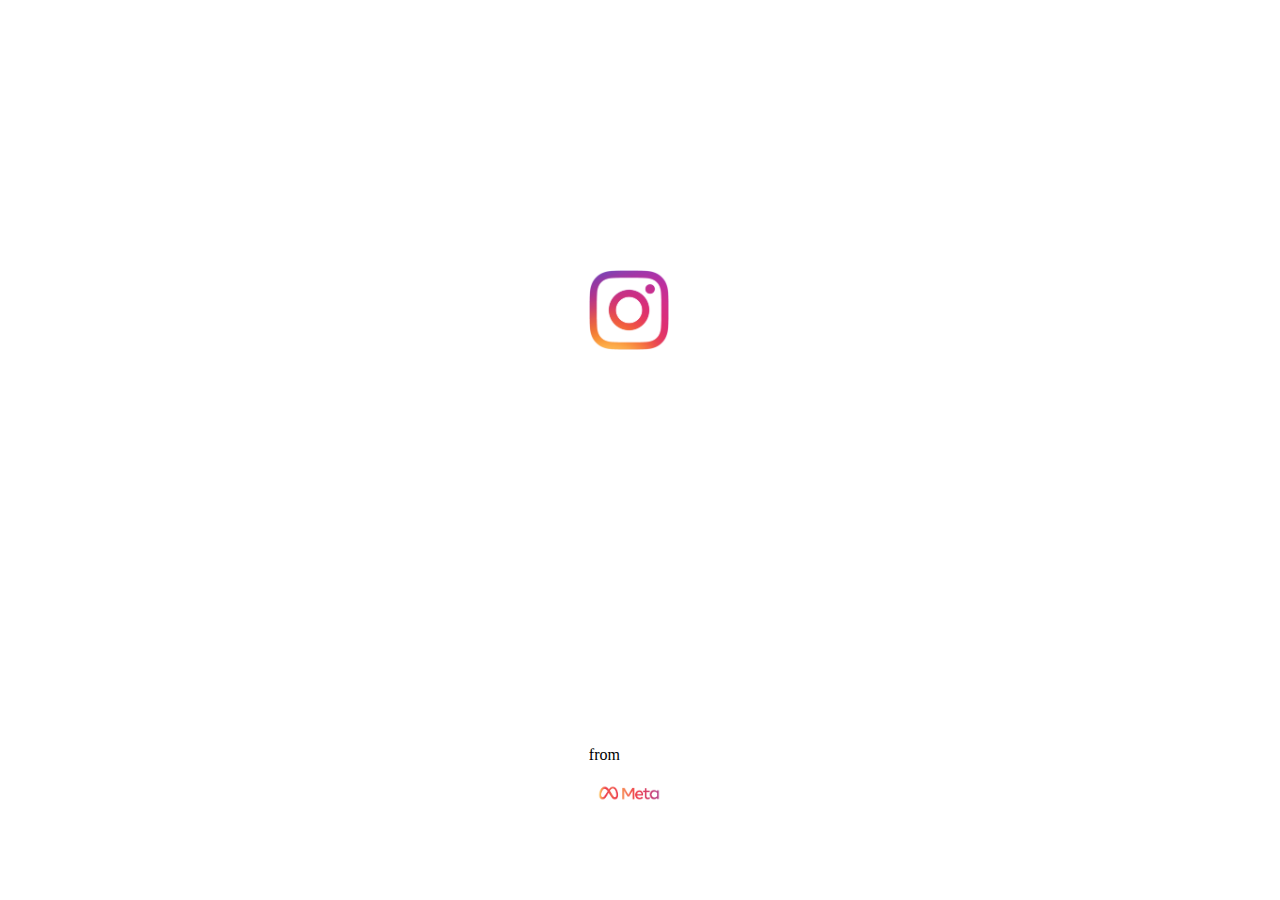
==== index.html @ 5d8829d7 "initial commit" ====
<!DOCTYPE html>
<html lang="en">
<head>
    <meta charset="UTF-8">
    <meta http-equiv="X-UA-Compatible" content="IE=edge">
    <meta name="viewport" content="width=device-width, initial-scale=1.0">
    <title>Instagram</title>
    <!-- CSS only -->
    <link href="https://cdn.jsdelivr.net/npm/bootstrap@5.2.0/dist/css/bootstrap.min.css" rel="stylesheet" integrity="sha384-gH2yIJqKdNHPEq0n4Mqa/HGKIhSkIHeL5AyhkYV8i59U5AR6csBvApHHNl/vI1Bx" crossorigin="anonymous">
    <link rel="stylesheet" href="assets/css/style.css">
</head>
<body>
    <div class="preloader">
        <div class="preloader-main">
            <div class="logo text-center">
                <img src="assets/img/logo-icon.png" width="80" height="auto" alt="logo">
            </div>
            <div class="footer text-center">
                <p>from</p>
                <div class="meta">
                    <img src="assets/img/meta.png" width="80" height="auto" alt="meta logo">
                </div>
            </div>
        </div>
    </div>


    <script src="assets/js/jquery-2.2.4.min.js"></script>
    <!-- <script src="assets/js/main.js"></script> -->
</body>
</html>
---- assets/css/style.css ----
/* Preloader */
.preloader {
    background-color: #fff;
    width: 100%;
    height: 100%;
    position: fixed;
    top: 0;
    left: 0;
    right: 0;
    z-index: 1; 
}

.preloader-main .logo {
    position: absolute;
    top: 30%;
    left: 46%;
}

.preloader-main .footer {
    position: absolute;
    bottom: 10%;
    left: 46%;
}
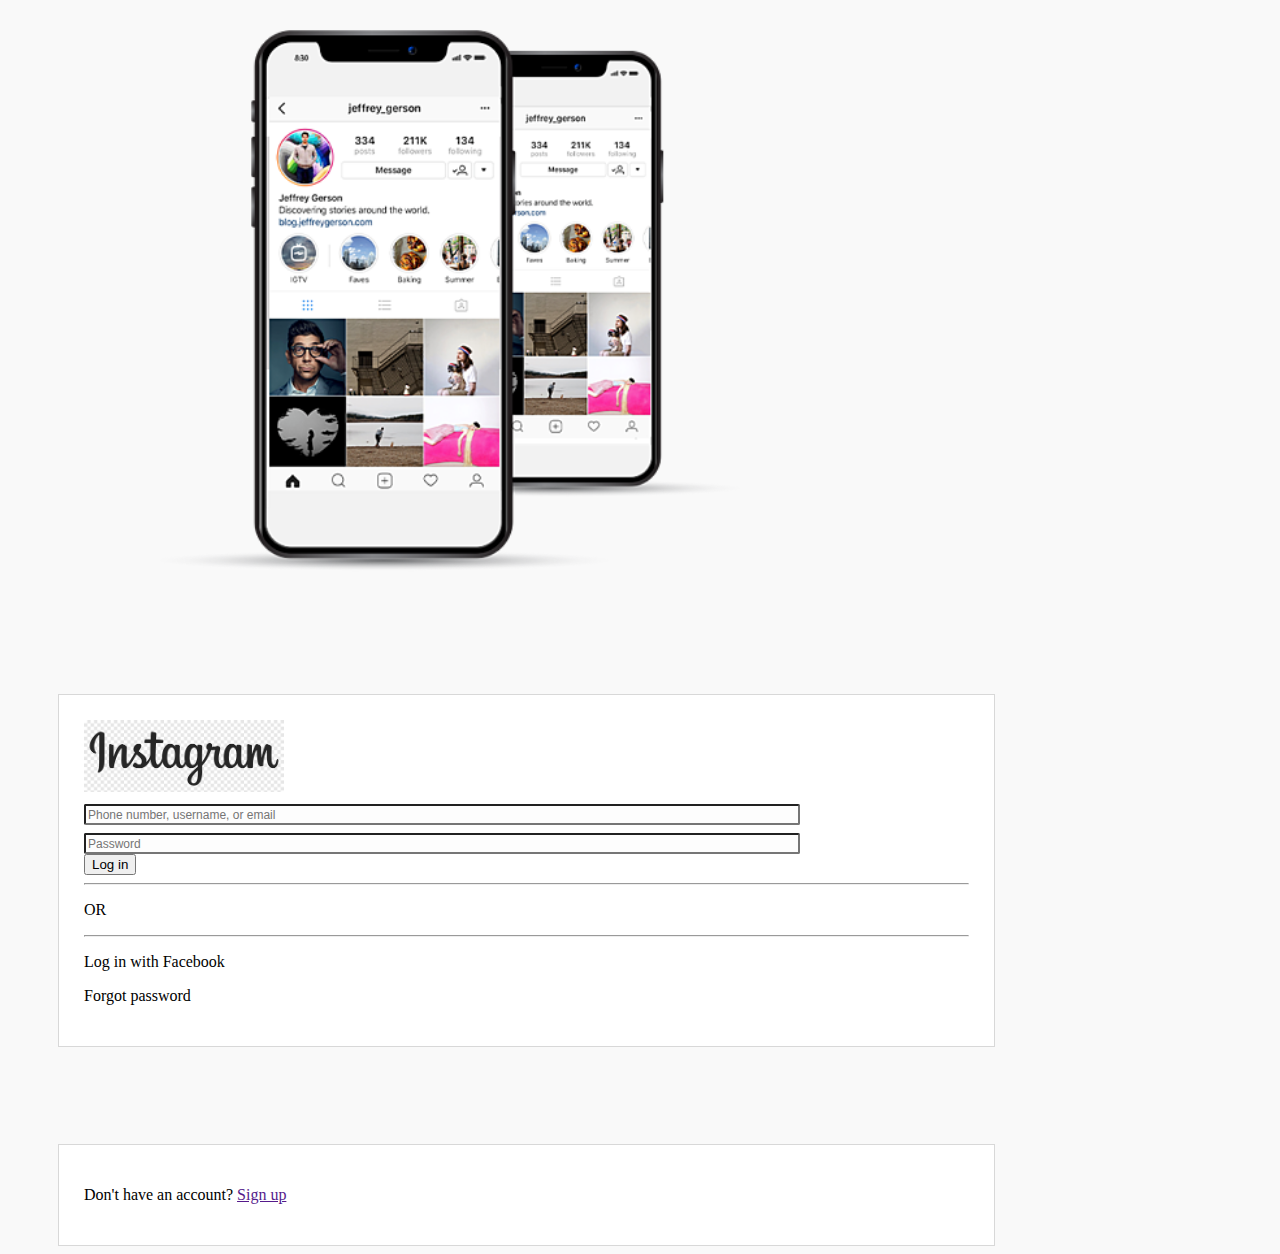
==== commit c7a034cd: "login page" ====
--- a/index.html
+++ b/index.html
@@ -24,8 +24,52 @@
         </div>
     </div>
 
+    <section>
+        <div class="container-fluid main-section mt-3">
+            <div class="row">
+                <div class="col-md-6 login-img">
+                    <div class="image">
+                        <img src="assets/img/instadevice.png" width="780" height="auto" alt="">
+                    </div>
+                </div>
+                <div class="col-md-6 login-form">
+                    <div class="form-section">
+                        <div class="header text-center">
+                            <img src="assets/img/logo.png" width="200" height="auto" alt="">
+                        </div>
+                        <form action="" class="mt-5">
+                            <div class="form-group">
+                                <input type="text" placeholder="Phone number, username, or email" class="form-control">
+                            </div>
+                            <div class="form-group">
+                                <input type="password" placeholder="Password" class="form-control">
+                            </div>
+                            <div class="login-btn">
+                                <input type="submit" value="Log in" class="btn btn-primary btn-sm">
+                            </div>
+                        </form>
+
+                        <div class="alternative d-flex justify-content-center align-items-center">
+                            <hr class="login-hr">
+                            <p>OR</p>
+                            <hr class="login-hr">
+                        </div>
+                        <div class="socials">
+                            <p><i ></i> Log in with Facebook</p>
+                            <p>Forgot password</p>
+                        </div>
+                    </div>
+                    <div class="form-section">
+                        <p>Don't have an account? <a href="">Sign up</a></p>
+                    </div>
+                </div>
+            </div>
+        </div>
+
+    </section>
+
 
     <script src="assets/js/jquery-2.2.4.min.js"></script>
-    <!-- <script src="assets/js/main.js"></script> -->
+    <script src="assets/js/main.js"></script> 
 </body>
 </html>--- a/assets/css/style.css
+++ b/assets/css/style.css
@@ -21,4 +21,34 @@
     position: absolute;
     bottom: 10%;
     left: 46%;
-}+}
+
+body {
+    background: rgb(249, 249, 249);
+}
+
+.login-form .form-section{
+    margin-left: 50px;
+    margin-top: 97px;
+    background: #fff;
+    border: 1px solid rgb(216, 216, 216);
+    padding: 25px;
+    width: 70%;
+}
+
+.login-hr{
+    background: rgb(216, 216, 216) !important;
+}
+
+input.form-control{
+    background:rgb(253, 253, 253);
+    width: 80%;
+    margin-top: 8px;
+    border-radius: 2px;
+}
+input[type="text"]::placeholder{
+    font-size: 12px;
+}
+input[type="password"]::placeholder{
+    font-size: 12px;
+}
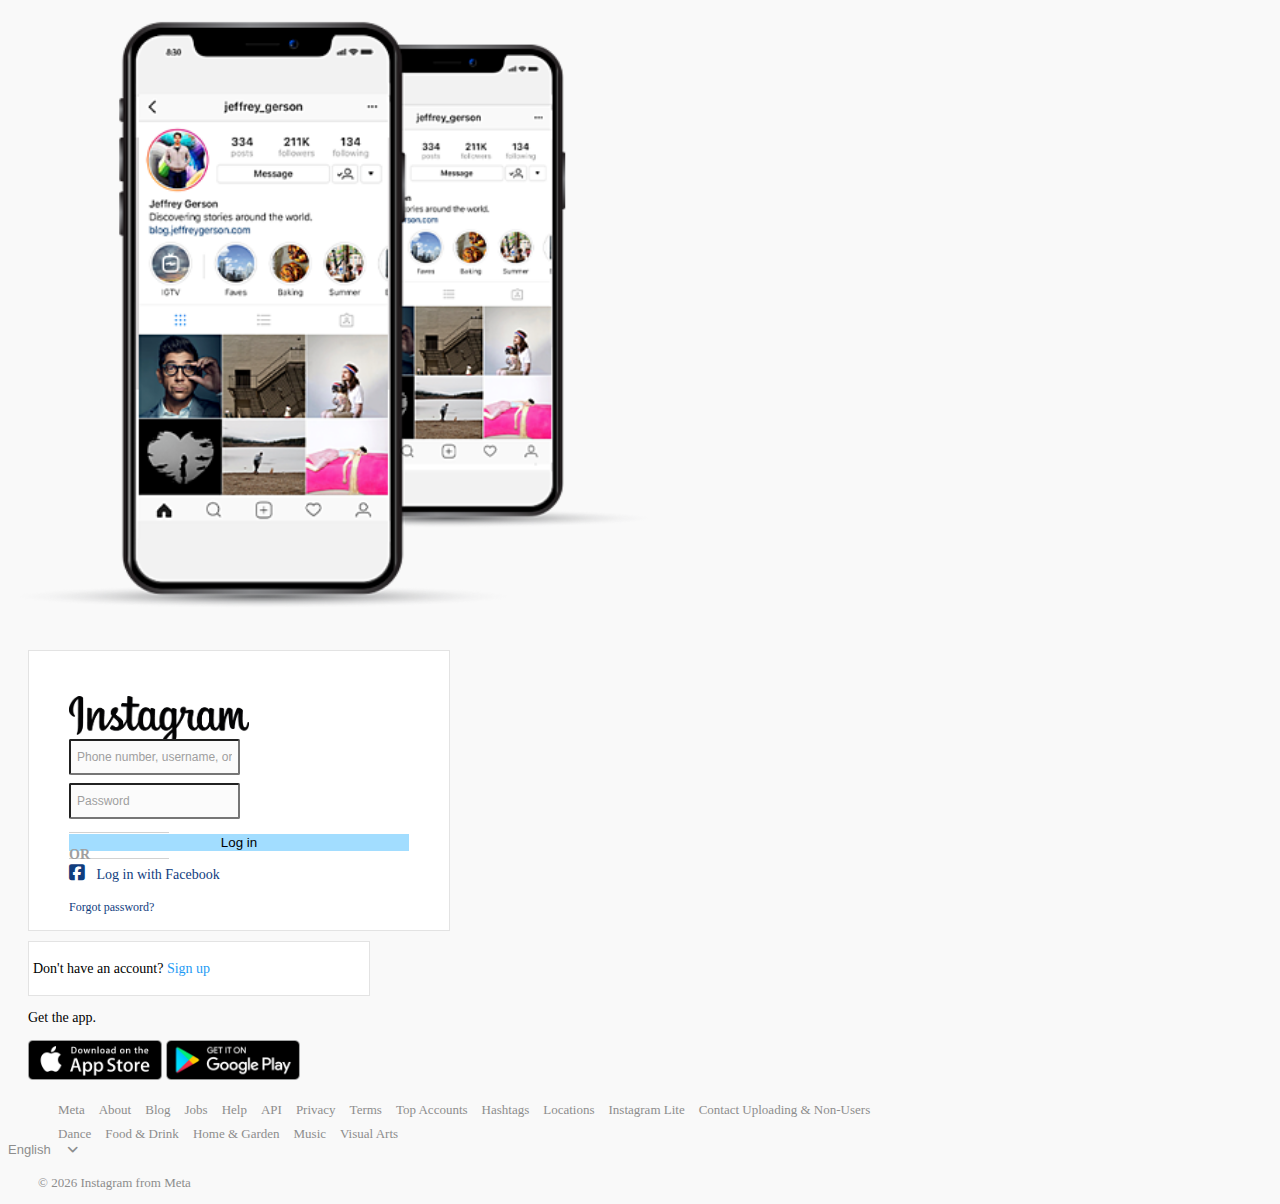
==== commit edcfa096: "Login page completed" ====
--- a/index.html
+++ b/index.html
@@ -7,9 +7,11 @@
     <title>Instagram</title>
     <!-- CSS only -->
     <link href="https://cdn.jsdelivr.net/npm/bootstrap@5.2.0/dist/css/bootstrap.min.css" rel="stylesheet" integrity="sha384-gH2yIJqKdNHPEq0n4Mqa/HGKIhSkIHeL5AyhkYV8i59U5AR6csBvApHHNl/vI1Bx" crossorigin="anonymous">
+    <link rel="stylesheet" href="https://cdnjs.cloudflare.com/ajax/libs/font-awesome/6.1.2/css/all.min.css">
     <link rel="stylesheet" href="assets/css/style.css">
 </head>
 <body>
+    <!-- Preloader -->
     <div class="preloader">
         <div class="preloader-main">
             <div class="logo text-center">
@@ -23,50 +25,111 @@
             </div>
         </div>
     </div>
+    <!-- Preloader end -->
 
+    <!-- Login page -->
     <section>
-        <div class="container-fluid main-section mt-3">
+        <div class="container main-section mt-3">
             <div class="row">
                 <div class="col-md-6 login-img">
                     <div class="image">
-                        <img src="assets/img/instadevice.png" width="780" height="auto" alt="">
+                        <img src="assets/img/instadevice.png" width="650" height="auto" alt="phone image">
                     </div>
                 </div>
                 <div class="col-md-6 login-form">
                     <div class="form-section">
                         <div class="header text-center">
-                            <img src="assets/img/logo.png" width="200" height="auto" alt="">
+                            <img src="assets/img/logo.png" width="180" height="auto" alt="instagram logo">
                         </div>
-                        <form action="" class="mt-5">
-                            <div class="form-group">
+                        <!-- Login form -->
+                        <form action="" class="mt-5 text-center">
+                            <div class="form-group d-flex justify-content-center">
                                 <input type="text" placeholder="Phone number, username, or email" class="form-control">
                             </div>
-                            <div class="form-group">
+                            <div class="form-group d-flex justify-content-center">
                                 <input type="password" placeholder="Password" class="form-control">
                             </div>
                             <div class="login-btn">
                                 <input type="submit" value="Log in" class="btn btn-primary btn-sm">
                             </div>
                         </form>
+                        <!-- Login form end -->
 
-                        <div class="alternative d-flex justify-content-center align-items-center">
-                            <hr class="login-hr">
+                        <div class="alternative d-flex justify-content-between align-items-center mt-3">
+                            <div class="line"></div>
                             <p>OR</p>
-                            <hr class="login-hr">
+                            <div class="line"></div>
                         </div>
-                        <div class="socials">
-                            <p><i ></i> Log in with Facebook</p>
-                            <p>Forgot password</p>
+                        <div class="socials text-center">
+                            <p class="d-flex align-items-center justify-content-center"><i class="fa-brands fa-square-facebook"></i> <span>Log in with Facebook</span></p>
+                            <a href="">Forgot password?</a>
                         </div>
                     </div>
-                    <div class="form-section">
+                    <div class="form-section d-flex justify-content-center align-items-center">
                         <p>Don't have an account? <a href="">Sign up</a></p>
+                    </div>
+                    <!-- Download buttons -->
+                    <div class="form-section download-area text-center">
+                        <p>Get the app.</p>
+                        <div class="stores">
+                            <a href=""><img src="assets/img/as.png" alt="app store"></a>
+                            <a href=""><img src="assets/img/gp.png" alt="play store"></a>
+                        </div>
                     </div>
                 </div>
             </div>
+
+            <!-- Footer -->
+            <div class="footer mt-5">
+                <div class="footer-links text-center">
+                    <ul>
+                        <li><a href="#">Meta</a></li>
+                        <li><a href="#">About</a></li>
+                        <li><a href="#">Blog</a></li>
+                        <li><a href="#">Jobs</a></li>
+                        <li><a href="#">Help</a></li>
+                        <li><a href="#">API</a></li>
+                        <li><a href="#">Privacy</a></li>
+                        <li><a href="#">Terms</a></li>
+                        <li><a href="#">Top Accounts</a></li>
+                        <li><a href="#">Hashtags</a></li>
+                        <li><a href="#">Locations</a></li>
+                        <li><a href="#">Instagram Lite</a></li>
+                        <li><a href="#">Contact Uploading & Non-Users</a></li>
+                    </ul>
+                    <ul>
+                        <li><a href="#">Dance</a></li>
+                        <li><a href="#">Food & Drink</a></li>
+                        <li><a href="#">Home & Garden</a></li>
+                        <li><a href="#">Music</a></li>
+                        <li><a href="#">Visual Arts</a></li>
+                    </ul>
+                </div>
+                <div class="lang-x-copywrite text-center mb-5 d-flex justify-content-center align-items-center">
+                    <div class="lang d-flex justify-content-center align-items-center">
+                        <select name="" id="">
+                            <option value="English">English</option>
+                            <option value="Francais">Francais</option>
+                            <option value="Espagnol">Espagnol</option>
+                            <option value="Igbo">Igbo</option>
+                            <option value="Yoruba">Yoruba</option>
+                            <option value="Hausa">Hausa</option>
+                            <option value="Chinese">Chinese</option>
+                            <option value="Twi">Twi</option>
+                            <option value="Fongbe">Fongbe</option>
+                            <option value="Potugues">Potugues</option>
+                        </select>
+                        <i class="fa-solid fa-angle-down"></i>
+                    </div>
+                    <div class="copywrite">
+                        <p>&copy; <script>document.write(new Date().getFullYear());</script> Instagram from Meta</p>
+                    </div>
+                </div>
+            </div>
+            <!-- Footer End -->
         </div>
-
     </section>
+    <!-- Login page end -->
 
 
     <script src="assets/js/jquery-2.2.4.min.js"></script>
--- a/assets/css/style.css
+++ b/assets/css/style.css
@@ -1,4 +1,6 @@
-
+:root {
+    --grey: rgb(159, 159, 159);
+}
 /* Preloader */
 .preloader {
     background-color: #fff;
@@ -27,28 +29,168 @@
     background: rgb(249, 249, 249);
 }
 
-.login-form .form-section{
-    margin-left: 50px;
-    margin-top: 97px;
-    background: #fff;
-    border: 1px solid rgb(216, 216, 216);
-    padding: 25px;
-    width: 70%;
+a {
+    text-decoration: none;
 }
 
-.login-hr{
-    background: rgb(216, 216, 216) !important;
+.login-form .form-section{
+    margin-left: 20px;
+    margin-top: 27px;
+    background: #fff;
+    border: 1px solid rgb(227, 227, 227);
+    padding: 45px 40px 15px 40px;
+    max-width: 340px;
+}
+
+.login-form .form-section:nth-child(2){
+    margin-top: 10px;
+    padding: 0px;
+}
+
+.login-form .form-section:nth-child(2) p {
+    font-size: 14px;
+    padding: 4px;
+    margin-top: 15px;
+}
+
+.login-form .form-section:nth-child(2) a {
+    font-weight: 500;
+    color: rgb(31, 155, 244);
+}
+
+.login-form .form-section:nth-child(3) {
+    padding: 0px;
+    background: transparent;
+    border: none;
+    margin-top: 14px;
+}
+
+.login-form .form-section .header{
+    margin-bottom: -20px;
 }
 
 input.form-control{
-    background:rgb(253, 253, 253);
-    width: 80%;
+    background:rgb(251, 251, 251);
     margin-top: 8px;
     border-radius: 2px;
+    font-size: 12px;
+    color: var(--grey);
+    padding: 9px 6px 9px 6px;
 }
-input[type="text"]::placeholder{
+
+input.form-control:focus, 
+input.form-control:active {
+    box-shadow: none;
+    border: 1px solid rgb(148, 148, 148);
+}
+
+input[type="text"]::placeholder,
+input[type="password"]::placeholder{
+    font-size: 12px;
+    color: var(--grey);
+}
+
+.btn {
+    background: rgb(162, 221, 255);
+    border: none;
+    width: 100%;
+    margin-top: 15px;
+}
+
+.btn:hover {
+    background: rgb(162, 221, 255);
+}
+
+.alternative .line {
+    width: 100px;
+    height: 1px;
+    background: rgb(210, 210, 210);
+    margin-top: -19px;
+}
+
+.alternative p {
+    font-size: 14px;
+    color: var(--grey);
+    font-weight: bold;
+}
+
+.socials p{
+    color: rgb(16, 61, 126);
+    font-size: 14px;
+    font-weight: 500;
+    margin-top: 5px;
+}
+
+.socials p i{
+    font-size: 18px;
+    margin-right: 8px;
+}
+
+.socials a {
+    color: rgb(16, 61, 126);
     font-size: 12px;
 }
-input[type="password"]::placeholder{
-    font-size: 12px;
+
+.download-area {
+    font-size: 14px;
 }
+
+.download-area .stores img:nth-child(1) {
+    width: 134px;
+    height: auto;
+}
+
+.download-area .stores img:nth-child(2) {
+    width: 130px;
+    height: auto;
+}
+
+.footer-links ul li{
+    display: inline-block;
+    margin-left: 10px;
+}
+
+.footer-links ul:nth-child(2){
+    margin-top: -10px;
+}
+
+.footer-links ul li a {
+    color: rgb(141, 141, 141);
+    font-size: 13px;
+}
+
+.lang select {
+    appearance: none;
+    -webkit-appearance: none;
+    -moz-appearance: none;
+    background: transparent;
+    border: none;
+    color: rgb(141, 141, 141);
+    font-size: 13px;
+    cursor: pointer;
+}
+
+.lang-x-copywrite {
+    margin-top: -18px;
+}
+
+.lang select:focus,
+.lang select:active {
+    appearance: none;
+    -webkit-appearance: none;
+    -moz-appearance: none;
+    box-shadow: none;
+    background: transparent;
+}
+
+.lang i {
+    color: rgb(141, 141, 141);
+    font-size: 13px;
+}
+
+.copywrite p {
+    color: rgb(141, 141, 141);
+    font-size: 13px;
+    margin-top: 17px;
+    margin-left: 30px;
+}